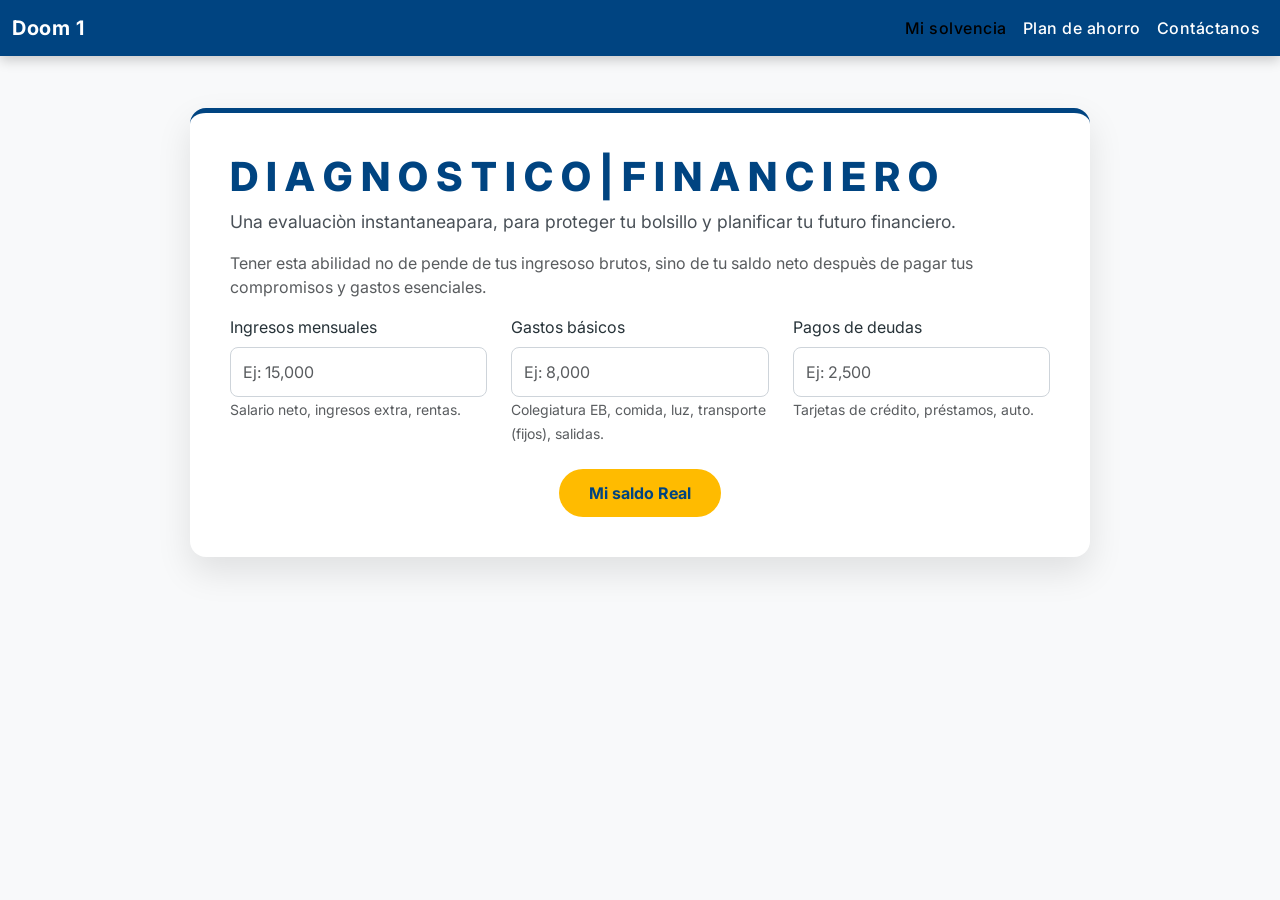
==== index.html @ 64ed6611 "Entregable-3 Calculadora Doom 1" ====
<!DOCTYPE html>
<html lang="es">
<head>
    <meta charset="UTF-8">
  <meta name="description" content="Calculadora Financiera para evaluar el Estado Financiero de una persona.">
  <meta name="keywords" content="Finanzas, Presupuesto, Salario, Gastos, Ahorro">
  <meta name="author" content="Miguel Angel Vazquez Monroy">
  <meta name="viewport" content="width=device-width, initial-scale=1.0">

  <!--Enlace externo para conectarse con el css utilizando Boostrap-->
  <link href="https://cdn.jsdelivr.net/npm/bootstrap@5.3.8/dist/css/bootstrap.min.css" rel="stylesheet">

  <link href="https://fonts.googleapis.com/css2?family=Inter:wght@300;400;600;700&amp;display=swap" rel="stylesheet">
    
  <!--Enlace al style.css para aplicar estilos personalizados.-->
  <link rel="stylesheet" href="style.css">
<title>Calculadora | Doom 1</title>

</head>

<!--INICIA EL CUERPO DE LA PAGIAN.-->
<body>
<nav class="navbar navbar-expand-lg navbar-custom fixed-top">
    <div class="container-fluid">
        <!-- Marca de la Aplicación -->
        <a class="navbar-brand" href="#">Doom 1</a> <!-- aquí 
            vamos agregar un logo -->
            
        <!-- Botón de Toggler: Ahora abre el Offcanvas en móvil -->
        <button class="navbar-toggler" type="button" data-bs-toggle="offcanvas" data-bs-target="#offcanvasMenu" aria-controls="offcanvasMenu" aria-label="Toggle navigation">
                <span class="navbar-toggler-icon"></span>
        </button>
            
        <!-- Menú de Desktop: Solo visible cuando el navbar está expandido (>= lg) -->
        <div class="collapse navbar-collapse" id="navbarNavDesktop">
            <ul class="navbar-nav ms-auto">
                <li class="nav-item">
                    <a class="nav-link active" aria-current="page" href="#calculadora">Mi solvencia</a>
                </li>
                <li class="nav-item">
                    <a class="nav-link" href="index1.html">Plan de ahorro</a>
                </li>
                <li class="nav-item">
                    <a class="nav-link" href="#contacto">Contáctanos</a>
                </li>
            </ul>
        </div>
    </div>
</nav>

<!--El menu de offcanvas, para cuando la pantalla sea pequeña se despligue en el lateral-->
<div class="offcanvas offcanvas-end" tabindex="-1" id="offcanvasMenu" aria-labelledby="offcanvasMenuLabel">
      <div class="offcanvas-header"> <!-- Estilos aplicados en styles.css -->
        <h5 class="offcanvas-title" id="offcanvasMenuLabel">Finanzas</h5>
        <!-- btn-close-white se usa para que el ícono de cierre sea blanco sobre fondo azul -->
        <button type="button" class="btn-close btn-close-white" data-bs-dismiss="offcanvas" aria-label="Close"></button>
      </div>
      <div class="offcanvas-body">
        <ul class="navbar-nav justify-content-end flex-grow-1 pe-3">
            <!-- Los links se cierran automáticamente al hacer click (data-bs-dismiss) -->
            <li class="nav-item">
                <a class="nav-link active" aria-current="page" href="#calculadora" data-bs-dismiss="offcanvas">Mi Balance</a>
            </li>
            <li class="nav-item">
                </li><li class="nav-item"><a class="nav-link" href="index1.html">¿Qué es 50/30/20?</a></li>
            
            <li class="nav-item">
                <a class="nav-link" href="#contacto" data-bs-dismiss="offcanvas">¿Dudas?</a>
            </li>
        </ul>
      </div>
    </div>

<!--Secciòn principal de la calculadora-->
<div class="container my-5" id="calculadora">
        <div class="calculator-card">
            <h1 class="title">D I A G N O S T I C O | F I N A N C I E R O</h1>
            <p class="subtitle">Una evaluaciòn instantaneapara, para proteger tu bolsillo y planificar tu futuro financiero.</p>
            <p class="subtitle-description text-muted">Tener esta abilidad no de pende de tus ingresoso brutos, sino de tu saldo neto despuès de pagar tus compromisos y gastos esenciales.</p>
            
            <div class="row g-4">
                <!-- Inputs adaptados a Finanzas Personales -->
                <!-- Sistema de Rejilla: Se adapta a Móvil, Tablet y Desktop -->
                <div class="col-12 col-md-6 col-lg-4">
                    <label for="monthlyIncome" class="form-label">Ingresos mensuales</label>
                    <input type="number" class="form-control" id="monthlyIncome" placeholder="Ej: 15,000" min="0">
                    <small class="text-muted">Salario neto, ingresos extra, rentas.</small>
                </div>
                
                <div class="col-12 col-md-6 col-lg-4">
                    <label for="livingExpenses" class="form-label">Gastos básicos</label>
                    <input type="number" class="form-control" id="livingExpenses" placeholder="Ej: 8,000" min="0">
                    <small class="text-muted">Colegiatura EB, comida, luz, transporte (fijos), salidas.</small>
                </div>
                
                <div class="col-12 col-md-6 col-lg-4">
                    <label for="debtPayments" class="form-label">Pagos de deudas</label>
                    <input type="number" class="form-control" id="debtPayments" placeholder="Ej: 2,500" min="0">
                    <small class="text-muted">Tarjetas de crédito, préstamos, auto.</small>
                </div>

                <!-- Botón de Acción -->
                <div class="col-12 mt-4 text-center">
                    <button class="btn btn-calculate" onclick="calculatePersonalSolvency()">
                        Mi saldo Real
                    </button>
                </div>
            </div>

            <!-- Resultado Visual (El Semáforo Financiero) -->
            <div id="resultContainer" class="d-none">
                <h3 class="title">Mi saldo Real</h3>
                <div id="resultValue" class="display-4 fw-bold my-2">--</div>
                <div id="resultAnalysis" class="fw-semibold mt-3">Ingresa tus datos para calcular.</div>
                
                <!-- Barra de progreso visual para el nivel de endeudamiento -->
                <div class="progress mt-4" style="height: 25px;">
                    <div id="debtProgressBar" class="progress-bar progress-bar-striped progress-bar-animated" role="progressbar" style="width: 0%" aria-valuenow="0" aria-valuemin="0" aria-valuemax="100">Nivel de Deuda</div>
                </div>
                <small class="text-muted d-block mt-2">Porcentaje de tus ingresos comprometidos en deuda.</small>
            </div>
        </div>
    </div>
<!--Enlace del js del boostrap-->
    <script src="https://cdn.jsdelivr.net/npm/bootstrap@5.3.8/dist/js/bootstrap.bundle.min.js"></script>


</body>
</html>
---- style.css ----
/* ========================================= */
/* === ESTILOS PERSONALIZADOS Y MEDIA QUERIES === */
/* ========================================= */
:root {
    --color-primary: #004481; /* Azul corporativo */
    --color-accent: #ffbb00; /* Amarillo/Naranja de énfasis */
    --color-dark: #263238;
    --color-success: #28a745; /* Verde claro para "good" */
    --color-warning: #fd7e14; /* Naranja para "warning" */
    --color-danger: #dc3545; /* Rojo para "danger" */
    --color-bg: #f8f9fa; /* Fondo muy neutro y limpio */
}

body {
    font-family: 'Inter', sans-serif;
    background-color: var(--color-bg);
    color: var(--color-dark);
    padding-top: 60px;
}

/* Navbar personalizado */
.navbar-custom {
    background-color: var(--color-primary);
    box-shadow: 0 4px 12px rgba(0, 0, 0, 0.2);
}
.navbar-custom .nav-link, .navbar-custom .navbar-brand {
    color: #ffffff;
    font-weight: 500;
    letter-spacing: 0.5px;
}
.navbar-custom .nav-link:hover {
    color: var(--color-accent);
}
.navbar-custom .navbar-brand {
    font-weight: 700;
}

/* Tarjeta Principal */
.calculator-card {
    background-color: #ffffff;
    border-radius: 16px;
    box-shadow: 0 15px 35px rgba(0, 0, 0, 0.1);
    padding: 40px;
    margin: 40px auto;
    max-width: 900px;
    border-top: 5px solid var(--color-primary); /* Línea azul corporativa */
}

.title {
    color: var(--color-primary);
    font-weight: 800;
}

.subtitle {
    font-size: 1.1rem;
    color: #495057;
}

.form-control {
    border-radius: 8px;
    padding: 12px;
    border: 1px solid #ced4da;
    transition: border-color 0.3s;
}
.form-control:focus {
    border-color: var(--color-primary);
    box-shadow: 0 0 0 0.2rem rgba(0, 68, 129, 0.25);
}

/* Botón llamativo (usando el color de acento) */
.btn-calculate {
    background-color: var(--color-accent);
    color: var(--color-primary); /* Texto azul sobre fondo amarillo */
    font-weight: 700;
    padding: 12px 30px;
    border-radius: 50px;
    border: none;
    transition: transform 0.2s, box-shadow 0.2s;
}
.btn-calculate:hover {
    background-color: #ffd24d; /* Un tono un poco más claro al hacer hover */
    color: var(--color-primary);
    transform: translateY(-2px);
    box-shadow: 0 5px 15px rgba(255, 187, 0, 0.4);
}

/* Contenedor de Resultados */
#resultContainer {
    margin-top: 35px;
    padding: 30px;
    border-radius: 12px;
    text-align: center;
    background-color: #e9ecef; /* Fondo de resultado ligeramente gris */
    border: 1px solid #dee2e6;
}

/* Colores de estado para el resultado */
.text-excellent { color: var(--color-success); }
.text-warning { color: var(--color-warning); }
.text-danger { color: var(--color-danger); }

/* MEDIA QUERIES PARA ADAPTABILIDAD */
@media (max-width: 768px) {
    .calculator-card {
        padding: 20px;
        margin: 20px 10px;
    }
    .subtitle-description {
        display: none; /* Ocultar descripción larga en móvil */
    }
    .display-4 {
        font-size: 2rem; /* Texto más pequeño en móvil */
    }
}
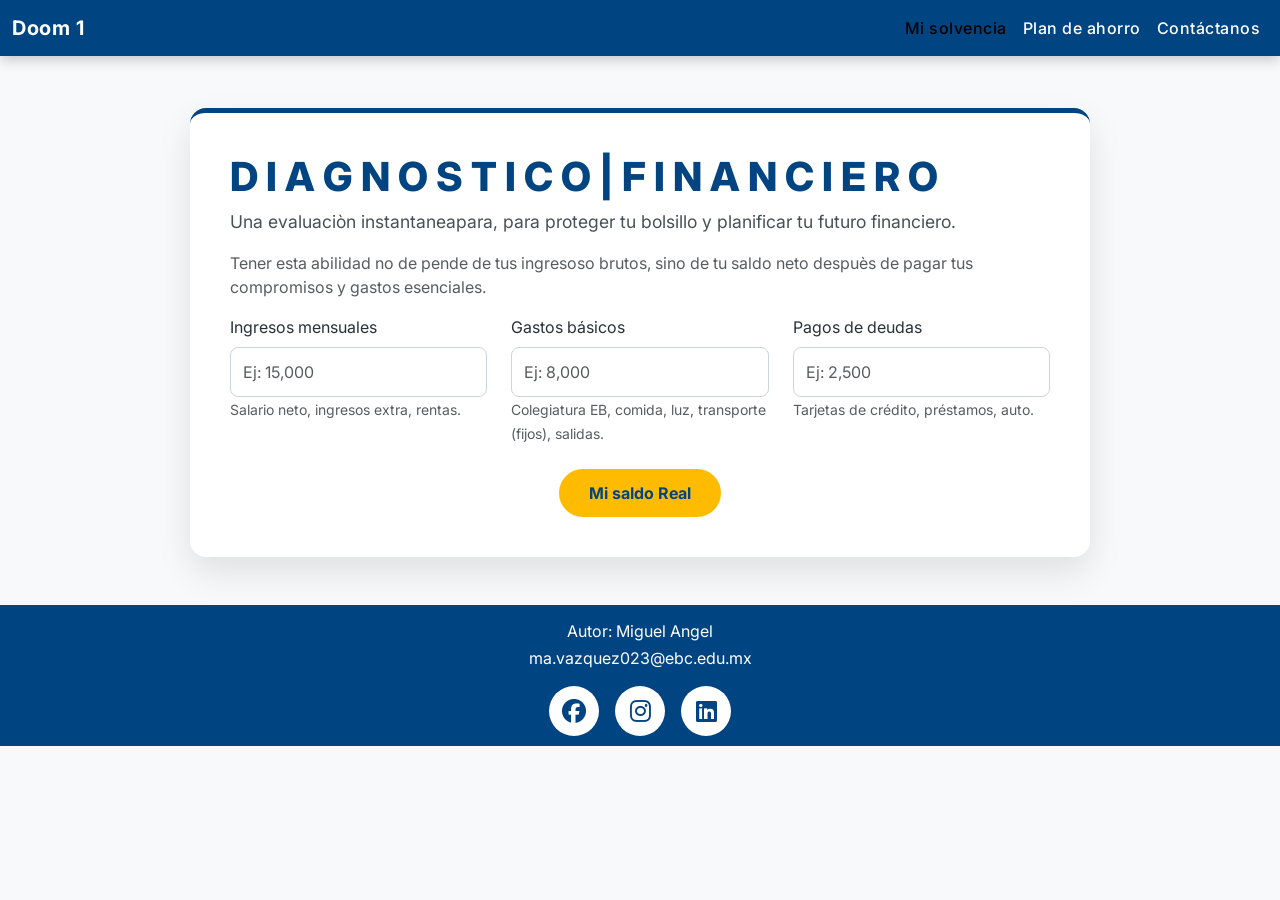
==== commit c790a1d2: "ENTREGABLE 3 CALCULADORA DOOM 1 Miguel Angel 19 oct 2026" ====
--- a/index.html
+++ b/index.html
@@ -9,6 +9,9 @@
 
   <!--Enlace externo para conectarse con el css utilizando Boostrap-->
   <link href="https://cdn.jsdelivr.net/npm/bootstrap@5.3.8/dist/css/bootstrap.min.css" rel="stylesheet">
+
+   <!-- Iconos (FontAwesome) para ilustrar las categorías -->
+    <link rel="stylesheet" href="https://cdnjs.cloudflare.com/ajax/libs/font-awesome/6.4.0/css/all.min.css">
 
   <link href="https://fonts.googleapis.com/css2?family=Inter:wght@300;400;600;700&amp;display=swap" rel="stylesheet">
     
@@ -121,8 +124,24 @@
             </div>
         </div>
     </div>
+
+    <footer id="main-footer">
+    <p id="autor">Autor: Miguel Angel</p>
+  <p id="correo"><a href="mailto:ma.vazquez023@ebc.edu.mx">ma.vazquez023@ebc.edu.mx</a></p>
+     <div class="social"> 
+   <a href="#" ><i class="fab fa-facebook"> </i> 
+    <a href="#" ><i class="fab fa-instagram"> </i> 
+      <a href="#" ><i class="fab fa-linkedin"> </i>
+  </a>
+  
+    
+       </div>
+       
+    </footer>
 <!--Enlace del js del boostrap-->
     <script src="https://cdn.jsdelivr.net/npm/bootstrap@5.3.8/dist/js/bootstrap.bundle.min.js"></script>
+<!--Enlace del Js-->
+    <script src="script.js"></script>
 
 
 </body>
--- a/style.css
+++ b/style.css
@@ -111,4 +111,45 @@
     .display-4 {
         font-size: 2rem; /* Texto más pequeño en móvil */
     }
+}
+
+#main-footer {
+  background: var(--color-primary);
+  color:white;
+  text-align:center;
+  padding: 10px;
+  margin-top:auto;
+}
+
+footer a {
+    color: #ffffff; 
+    text-decoration: none; /*  quita el subrayado si no te gusta */
+    /*font-weight: bold; Opcional lo hace un poco más gordito para leerse mejor */
+}
+
+#autor{
+  margin: 0.2rem;
+  color:white;
+  text-decoration: none;
+}
+
+
+.social {
+  display: flex;
+  gap: 1rem;
+  justify-content: center;
+  margin-top: 1rem;
+}
+
+.social a {
+  display: inline-flex;
+  align-items: center;
+  justify-content: center;
+  width: 50px;
+  height: 50px;
+  background: #ffffff;
+  color: var(--color-primary);
+  border-radius: 50%;
+  text-decoration: none;
+  font-size: 1.5rem;
 }
